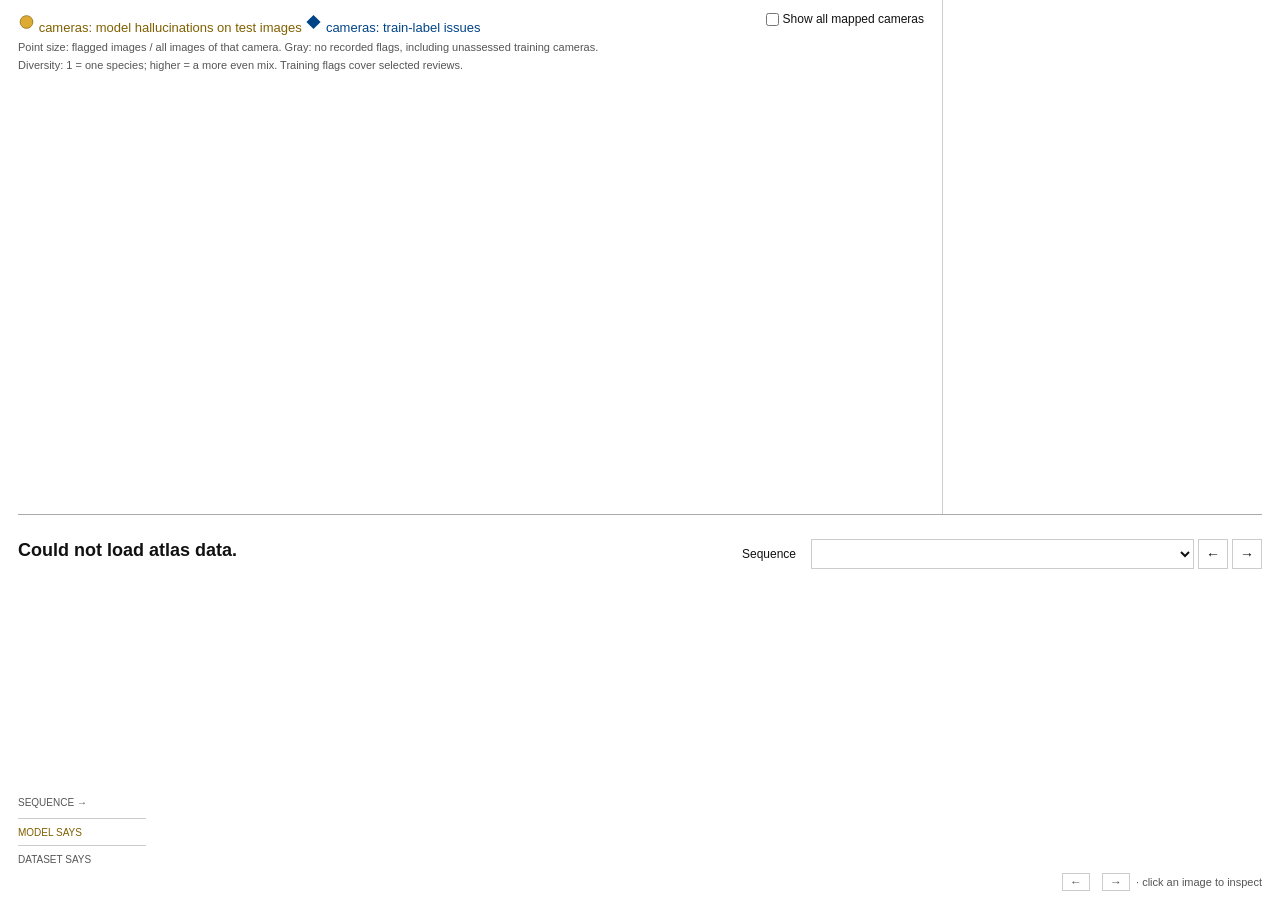
==== phase1/pair_b/src/web/atlas.html @ 5501d14b "hallucinations group B" ====
<!doctype html>
<html lang="en">
  <head>
    <meta charset="utf-8">
    <meta content="width=device-width,initial-scale=1" name="viewport">
    <title>Camera label audit / training and test</title>
    <style>
      :root {
        --model: #806000;
        --train: #004488;
        --muted: #555;
        --rule: #ccc;
      }

      * {
        box-sizing: border-box;
      }

      html, body {
        margin: 0;
        height: 100%;
        overflow: hidden;
      }

      body {
        font: 14px Arial, sans-serif;
        color: #111;
        background: white;
      }

      button, select {
        font: inherit;
        color: inherit;
        background: white;
        border: 1px solid var(--rule);
        padding: 5px 8px;
      }

      button {
        cursor: pointer;
      }

      button:hover {
        background: #eee;
      }

      button:disabled {
        opacity: .35;
        cursor: default;
      }

      button:focus-visible, select:focus-visible, [tabindex]:focus-visible {
        outline: 2px solid #405fc9;
        outline-offset: 2px;
      }

      h2, p {
        margin: 0;
      }

      .app {
        height: 100dvh;
        padding: 0 18px 8px;
        display: grid;
        grid-template-rows: minmax(220px, 1fr) 78px 300px;
        overflow: hidden;
      }

      .overview {
        display: grid;
        grid-template-columns: minmax(0, 1fr) 320px;
        gap: 18px;
        min-height: 0;
      }

      .sequence-panel {
        min-height: 0;
        border-left: 1px solid var(--rule);
        padding: 12px 0 8px 12px;
      }

      .sequence-panel svg {
        display: block;
        width: 100%;
        height: 100%;
      }

      .plot {
        position: relative;
        min-height: 0;
        overflow: hidden;
      }

      .map {
        display: block;
        width: 100%;
        height: 100%;
      }

      .node {
        cursor: pointer;
      }

      .plottools {
        position: absolute;
        inset: 12px 0 auto;
        display: flex;
        justify-content: space-between;
        align-items: flex-start;
        gap: 10px;
        z-index: 1;
        pointer-events: none;
      }

      .plottools>* {
        pointer-events: auto;
        background: white;
      }

      .legend {
        gap: 22px;
        font-size: 13px;
      }

      .legend b {
        font-weight: normal;
      }

      .legend small {
        font-size: 11px;
        color: #555;
      }

      .legend svg {
        width: 17px;
        height: 20px;
      }

      .plotlegend p {
        font-size: 11px;
        color: #555;
        margin-top: 6px;
      }

      .maptools {
        font-size: 13px;
      }

      .maptools label {
        white-space: nowrap;
      }

      .model-ink {
        color: var(--model);
      }

      .dataset-ink {
        color: #555;
      }

      .train-ink {
        color: var(--train);
      }

      .tflag {
        background: #e1eef7;
        color: #004488;
      }

      .casebar {
        border-top: 1px solid #aaa;
        display: grid;
        grid-template-columns: minmax(0, 1fr) 520px;
        gap: 25px;
        align-items: center;
      }

      .caseintro h2 {
        font-size: 18px;
        font-weight: 600;
      }

      .caseintro p {
        font-size: 12px;
        line-height: 1.4;
        margin-top: 6px;
        color: #555;
      }

      .casecontrols {
        display: grid;
        grid-template-columns: 65px minmax(0, 1fr) 30px 30px;
        gap: 4px;
        align-items: center;
      }

      .casecontrols select {
        font-size: 12px;
        height: 30px;
        min-width: 0;
      }

      .casecontrols button {
        padding: 5px;
        height: 30px;
      }

      .evidence {
        display: grid;
        grid-template-columns: 128px minmax(0, 1fr);
        grid-template-rows: minmax(0, 1fr) 20px;
        column-gap: 10px;
        min-height: 0;
        padding-top: 3px;
      }

      .rowlabels, .frame {
        display: grid;
        grid-template-rows: minmax(0, 1fr) 27px 27px;
        min-height: 0;
      }

      .rowlabels {
        font-size: 10px;
      }

      .rowlabels span {
        display: flex;
        align-items: center;
        border-top: 1px solid #ccc;
      }

      .rowlabels span:first-child {
        border: 0;
        align-items: flex-end;
        padding-bottom: 10px;
        color: #555;
      }

      .frames {
        display: flex;
        gap: 7px;
        min-width: 0;
        min-height: 0;
      }

      .frame {
        flex: 1;
        min-width: 0;
        max-width: 550px;
        border: 0;
        padding: 0;
        text-align: center;
        background: white;
      }

      .frame.selected .photo {
        outline: 2px solid #111;
        outline-offset: -2px;
      }

      .photo {
        min-height: 0;
        position: relative;
        background: #222;
        overflow: hidden;
      }

      .photo img {
        display: block;
        width: 100%;
        height: 100%;
        object-fit: contain;
      }

      .frameindex {
        position: absolute;
        top: 5px;
        left: 5px;
        padding: 3px 5px;
        background: #222b;
        color: white;
        font-size: 10px;
      }

      .track {
        display: flex;
        align-items: center;
        justify-content: center;
        border-top: 1px solid #ccc;
        font-size: 12px;
        overflow: hidden;
        white-space: nowrap;
        padding: 0 3px;
        gap: 3px;
      }

      .track span {
        overflow: hidden;
        text-overflow: ellipsis;
      }

      .conf {
        font-size: 9px;
        opacity: .8;
        flex-shrink: 0;
      }

      .mflag {
        background: #fbf3db;
        color: #806000;
      }

      .sequencefoot {
        grid-column: 1/-1;
        display: flex;
        justify-content: space-between;
        align-items: center;
        gap: 15px;
        font-size: 11px;
        color: #555;
      }

      .framepages {
        display: flex;
        align-items: center;
        gap: 6px;
      }

      .framepages button {
        padding: 1px 7px;
        font-size: 12px;
      }

      .tooltip {
        position: fixed;
        display: none;
        z-index: 20;
        background: white;
        border: 1px solid #111;
        padding: 10px 12px;
        font-size: 11px;
        line-height: 1.7;
        pointer-events: none;
        max-width: 280px;
      }

      .close {
        position: absolute;
        right: 20px;
        top: 20px;
        font-size: 11px;
      }

      @media (max-height: 850px) {
        .app {
          grid-template-rows: minmax(190px, 1fr) 78px 230px;
        }
        .frame, .rowlabels {
          grid-template-rows: minmax(0, 1fr) 24px 24px;
        }
      }

      @media (max-width: 1200px) {
        .plottools {
          flex-wrap: wrap;
        }
        .maptools {
          margin-left: auto;
        }
        .legend {
          font-size: 11px;
          gap: 14px;
        }
        .plotlegend p {
          font-size: 10px;
        }
        .casebar {
          grid-template-columns: minmax(0, 1fr) 420px;
          gap: 15px;
        }
        .caseintro h2 {
          font-size: 16px;
        }
        .caseintro p {
          font-size: 11px;
        }
        .evidence {
          grid-template-columns: 96px minmax(0, 1fr);
        }
        .track {
          font-size: 10px;
        }
        .conf {
          display: none;
        }
        .sequencefoot {
          font-size: 9px;
        }
      }

      .casecontrols label {
        font-size: 12px;
      }

      .allcameras {
        display: flex;
        align-items: center;
        gap: 4px;
        font-size: 12px;
        white-space: nowrap;
      }

      .allcameras input {
        margin: 0;
      }

      .image-dialog {
        width: min(1100px, 94vw);
        height: 93vh;
        border: 0;
        padding: 16px;
      }

      .image-dialog[open] {
        display: grid;
        grid-template-rows: 35px minmax(0, 1fr) auto;
      }

      .image-dialog::backdrop {
        background: #000b;
      }

      .image-dialog img {
        width: 100%;
        height: 100%;
        object-fit: contain;
        background: #222;
      }

      .image-dialog .close {
        position: absolute;
        top: 12px;
        right: 16px;
      }

      .image-dialog p {
        font-size: 12px;
        margin-top: 10px;
      }

      @media (max-width: 900px) {
        .overview {
          grid-template-columns: 1fr;
        }
        .sequence-panel {
          border-left: 0;
          border-top: 1px solid var(--rule);
          padding: 8px 0;
        }
        .sequence-panel svg {
          height: 360px;
        }

        html, body {
          overflow: auto;
        }
        .app {
          height: auto;
          min-height: 100dvh;
          grid-template-rows: auto auto auto;
          gap: 12px;
          overflow: visible;
        }
        .plottools {
          position: static;
          margin-top: 12px;
        }
        .map {
          height: 220px;
        }
        .casebar {
          grid-template-columns: 1fr;
          gap: 10px;
          padding-top: 12px;
        }
        .evidence {
          grid-template-columns: 80px minmax(0, 1fr);
          grid-template-rows: 260px auto;
          row-gap: 8px;
        }
        .frames {
          overflow-x: auto;
        }
        .frame {
          flex: 0 0 140px;
        }
        .sequencefoot {
          flex-wrap: wrap;
          gap: 6px;
          font-size: 10px;
          padding-bottom: 8px;
        }
      }
    </style>
  </head>
  <body>
    <div class="app">
      <div class="overview">
        <main aria-label="Camera clear-background share and species diversity with model hallucinations and label issues" class="plot">
          <div class="plottools">
            <div class="plotlegend">
              <div aria-label="Marker legend and reviewed frame totals" class="legend">
                <span class="model-ink" title="Cameras with model hallucinations on ID-test or unseen-camera test images">
                  <svg aria-hidden="true" viewBox="0 0 24 24">
                    <circle cx="12" cy="12" r="9" fill="#DDAA33" stroke="#876400" stroke-width="1"></circle>
                  </svg>
                  <b id="modelTotal"></b>
                  cameras: model hallucinations on test images
                </span>
                <span class="train-ink" title="Cameras with at least one training-label issue">
                  <svg aria-hidden="true" viewBox="0 0 24 24"><path d="M12 2 L22 12 L12 22 L2 12Z" fill="#004488"></path></svg>
                  <b id="trainingTotal"></b>
                  cameras: train-label issues
                </span>
              </div>
              <p>Point size: flagged images / all images of that camera. Gray: no recorded flags, including unassessed training cameras.</p>
              <p>Diversity: 1 = one species; higher = a more even mix. Training flags cover selected reviews.</p>
            </div>
            <div class="maptools">
              <label class="allcameras">
                <input id="showAllCameras" type="checkbox">
                Show all mapped cameras
              </label>
            </div>
          </div>
          <svg aria-label="Camera clear-background share and species diversity: gold model findings and navy training-label findings" class="map" id="cameraMap" role="group" tabindex="0" viewBox="0 0 1400 500">
          </svg>
        </main>
        <aside class="sequence-panel" aria-label="First and last frame flags by training camera">
          <svg id="sequenceChart" aria-label="First and last frame flag rates; select a training camera" role="group"></svg>
        </aside>
      </div>
      <section aria-label="Selected evidence story" class="casebar">
        <div class="caseintro">
          <h2 id="caseTitle"></h2>
          <p id="caseExplanation"></p>
        </div>
        <div class="casecontrols">
          <label for="caseSelect">Sequence</label>
          <select aria-label="Sequence from selected camera" id="caseSelect"></select>
          <button aria-label="Previous evidence sequence" id="previousCase">←</button>
          <button aria-label="Next evidence sequence" id="nextCase">→</button>
        </div>
      </section>
      <section aria-label="Sequence comparison of model outputs or training reviews with dataset labels" class="evidence">
        <div class="rowlabels">
          <span>SEQUENCE →</span>
          <span class="model-ink" id="predictionRowLabel">MODEL SAYS</span>
          <span class="dataset-ink" id="datasetRowLabel">DATASET SAYS</span>
        </div>
        <div class="frames" id="frames"></div>
        <div class="sequencefoot">
          <span id="sequenceMeta"></span>
          <span class="framepages">
            <button aria-label="Previous ten frames" id="previousFrames">←</button>
            <span id="framePage"></span>
            <button aria-label="Next ten frames" id="nextFrames">→</button>
            · click an image to inspect
          </span>
        </div>
      </section>
    </div>
    <div class="tooltip" id="tooltip"></div>
    <dialog class="image-dialog" id="frameOverlay" aria-label="Frame evidence">
      <button class="close" id="closeFrame">Close ×</button>
      <div id="zoomTitle"></div>
      <img alt="Selected original camera-trap image" id="largeImage">
      <p id="largeCaption"></p>
    </dialog>
    <script src="atlas.js?v=15"></script>
  </body>
</html>
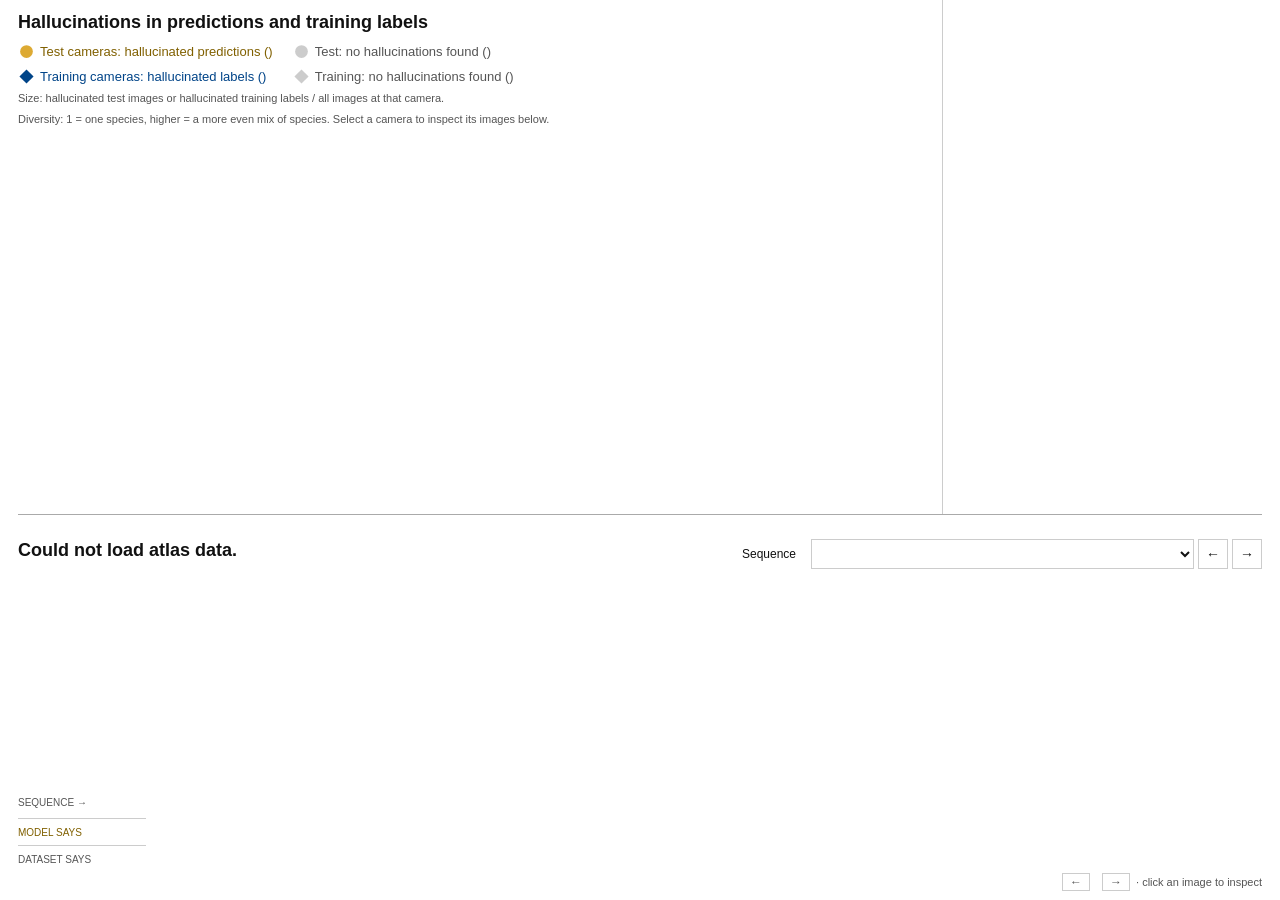
==== commit a0b9c4e9: "Add more cameras and refine the viewer" ====
--- a/phase1/pair_b/src/web/atlas.html
+++ b/phase1/pair_b/src/web/atlas.html
@@ -54,7 +54,7 @@
         outline-offset: 2px;
       }
 
-      h2, p {
+      h1, h2, p {
         margin: 0;
       }
 
@@ -75,18 +75,28 @@
 
       .sequence-panel {
         min-height: 0;
+        max-width: 334px;
+        overflow-y: auto;
         border-left: 1px solid var(--rule);
-        padding: 12px 0 8px 12px;
+        padding: 12px 0 0 12px;
       }
 
       .sequence-panel svg {
         display: block;
-        width: 100%;
-        height: 100%;
+        width: 320px;
+        max-width: 100%;
+        height: auto;
+      }
+
+      .sequence-axis {
+        position: sticky;
+        bottom: 0;
+        background: white;
       }
 
       .plot {
-        position: relative;
+        display: grid;
+        grid-template-rows: auto minmax(0, 1fr);
         min-height: 0;
         overflow: hidden;
       }
@@ -101,53 +111,44 @@
         cursor: pointer;
       }
 
-      .plottools {
-        position: absolute;
-        inset: 12px 0 auto;
-        display: flex;
-        justify-content: space-between;
-        align-items: flex-start;
-        gap: 10px;
-        z-index: 1;
-        pointer-events: none;
-      }
-
-      .plottools>* {
-        pointer-events: auto;
-        background: white;
+      .plotlegend {
+        padding-top: 12px;
+      }
+
+      .plotlegend h1 {
+        font-size: 18px;
+        font-weight: 600;
+        margin-bottom: 10px;
       }
 
       .legend {
-        gap: 22px;
+        display: grid;
+        grid-template-columns: repeat(2, minmax(0, max-content));
+        gap: 8px 20px;
         font-size: 13px;
+      }
+
+      .legend > span {
+        display: inline-flex;
+        align-items: center;
+        gap: 5px;
       }
 
       .legend b {
         font-weight: normal;
       }
 
-      .legend small {
-        font-size: 11px;
-        color: #555;
-      }
-
       .legend svg {
         width: 17px;
-        height: 20px;
+        height: 17px;
+        flex-shrink: 0;
       }
 
       .plotlegend p {
         font-size: 11px;
+        line-height: 1.4;
         color: #555;
         margin-top: 6px;
-      }
-
-      .maptools {
-        font-size: 13px;
-      }
-
-      .maptools label {
-        white-space: nowrap;
       }
 
       .model-ink {
@@ -362,12 +363,6 @@
       }
 
       @media (max-width: 1200px) {
-        .plottools {
-          flex-wrap: wrap;
-        }
-        .maptools {
-          margin-left: auto;
-        }
         .legend {
           font-size: 11px;
           gap: 14px;
@@ -401,18 +396,6 @@
 
       .casecontrols label {
         font-size: 12px;
-      }
-
-      .allcameras {
-        display: flex;
-        align-items: center;
-        gap: 4px;
-        font-size: 12px;
-        white-space: nowrap;
-      }
-
-      .allcameras input {
-        margin: 0;
       }
 
       .image-dialog {
@@ -456,10 +439,8 @@
         .sequence-panel {
           border-left: 0;
           border-top: 1px solid var(--rule);
-          padding: 8px 0;
-        }
-        .sequence-panel svg {
-          height: 360px;
+          padding: 8px 0 0;
+          max-height: 360px;
         }
 
         html, body {
@@ -472,12 +453,8 @@
           gap: 12px;
           overflow: visible;
         }
-        .plottools {
-          position: static;
-          margin-top: 12px;
-        }
         .map {
-          height: 220px;
+          height: auto;
         }
         .casebar {
           grid-template-columns: 1fr;
@@ -507,38 +484,36 @@
   <body>
     <div class="app">
       <div class="overview">
-        <main aria-label="Camera clear-background share and species diversity with model hallucinations and label issues" class="plot">
-          <div class="plottools">
-            <div class="plotlegend">
-              <div aria-label="Marker legend and reviewed frame totals" class="legend">
-                <span class="model-ink" title="Cameras with model hallucinations on ID-test or unseen-camera test images">
-                  <svg aria-hidden="true" viewBox="0 0 24 24">
-                    <circle cx="12" cy="12" r="9" fill="#DDAA33" stroke="#876400" stroke-width="1"></circle>
-                  </svg>
-                  <b id="modelTotal"></b>
-                  cameras: model hallucinations on test images
-                </span>
-                <span class="train-ink" title="Cameras with at least one training-label issue">
-                  <svg aria-hidden="true" viewBox="0 0 24 24"><path d="M12 2 L22 12 L12 22 L2 12Z" fill="#004488"></path></svg>
-                  <b id="trainingTotal"></b>
-                  cameras: train-label issues
-                </span>
-              </div>
-              <p>Point size: flagged images / all images of that camera. Gray: no recorded flags, including unassessed training cameras.</p>
-              <p>Diversity: 1 = one species; higher = a more even mix. Training flags cover selected reviews.</p>
+        <main aria-label="Camera clear-background share and species diversity with model hallucinations and hallucinated training labels" class="plot">
+          <header class="plotlegend">
+            <h1>Hallucinations in predictions and training labels</h1>
+            <div aria-label="Camera marker legend" class="legend">
+              <span class="model-ink">
+                <svg aria-hidden="true" viewBox="0 0 24 24"><circle cx="12" cy="12" r="9" fill="#DDAA33"></circle></svg>
+                <span>Test cameras: hallucinated predictions (<b id="modelTotal"></b>)</span>
+              </span>
+              <span class="dataset-ink">
+                <svg aria-hidden="true" viewBox="0 0 24 24"><circle cx="12" cy="12" r="9" fill="#ccc"></circle></svg>
+                <span>Test: no hallucinations found (<b id="clearTestTotal"></b>)</span>
+              </span>
+              <span class="train-ink">
+                <svg aria-hidden="true" viewBox="0 0 24 24"><path d="M12 2 L22 12 L12 22 L2 12Z" fill="#004488"></path></svg>
+                <span>Training cameras: hallucinated labels (<b id="trainingTotal"></b>)</span>
+              </span>
+              <span class="dataset-ink">
+                <svg aria-hidden="true" viewBox="0 0 24 24"><path d="M12 2 L22 12 L12 22 L2 12Z" fill="#ccc"></path></svg>
+                <span>Training: no hallucinations found (<b id="clearTrainTotal"></b>)</span>
+              </span>
             </div>
-            <div class="maptools">
-              <label class="allcameras">
-                <input id="showAllCameras" type="checkbox">
-                Show all mapped cameras
-              </label>
-            </div>
-          </div>
-          <svg aria-label="Camera clear-background share and species diversity: gold model findings and navy training-label findings" class="map" id="cameraMap" role="group" tabindex="0" viewBox="0 0 1400 500">
+            <p>Size: hallucinated test images or hallucinated training labels / all images at that camera.</p>
+            <p>Diversity: 1 = one species, higher = a more even mix of species. Select a camera to inspect its images below.</p>
+          </header>
+          <svg aria-label="Camera clear-background share and species diversity: gold model findings and navy hallucinated training labels" class="map" id="cameraMap" role="group" tabindex="0" viewBox="0 0 1400 500">
           </svg>
         </main>
-        <aside class="sequence-panel" aria-label="First and last frame flags by training camera">
-          <svg id="sequenceChart" aria-label="First and last frame flag rates; select a training camera" role="group"></svg>
+        <aside class="sequence-panel" aria-label="First and last training-label hallucinations" tabindex="0">
+          <svg id="sequenceChart" aria-label="First and last training-label hallucination rates, select a camera" role="group"></svg>
+          <svg id="sequenceAxis" class="sequence-axis" viewBox="0 0 320 28" aria-label="Hallucinated training labels (%)" role="img"></svg>
         </aside>
       </div>
       <section aria-label="Selected evidence story" class="casebar">
@@ -578,6 +553,6 @@
       <img alt="Selected original camera-trap image" id="largeImage">
       <p id="largeCaption"></p>
     </dialog>
-    <script src="atlas.js?v=15"></script>
+    <script src="atlas.js?v=19"></script>
   </body>
 </html>
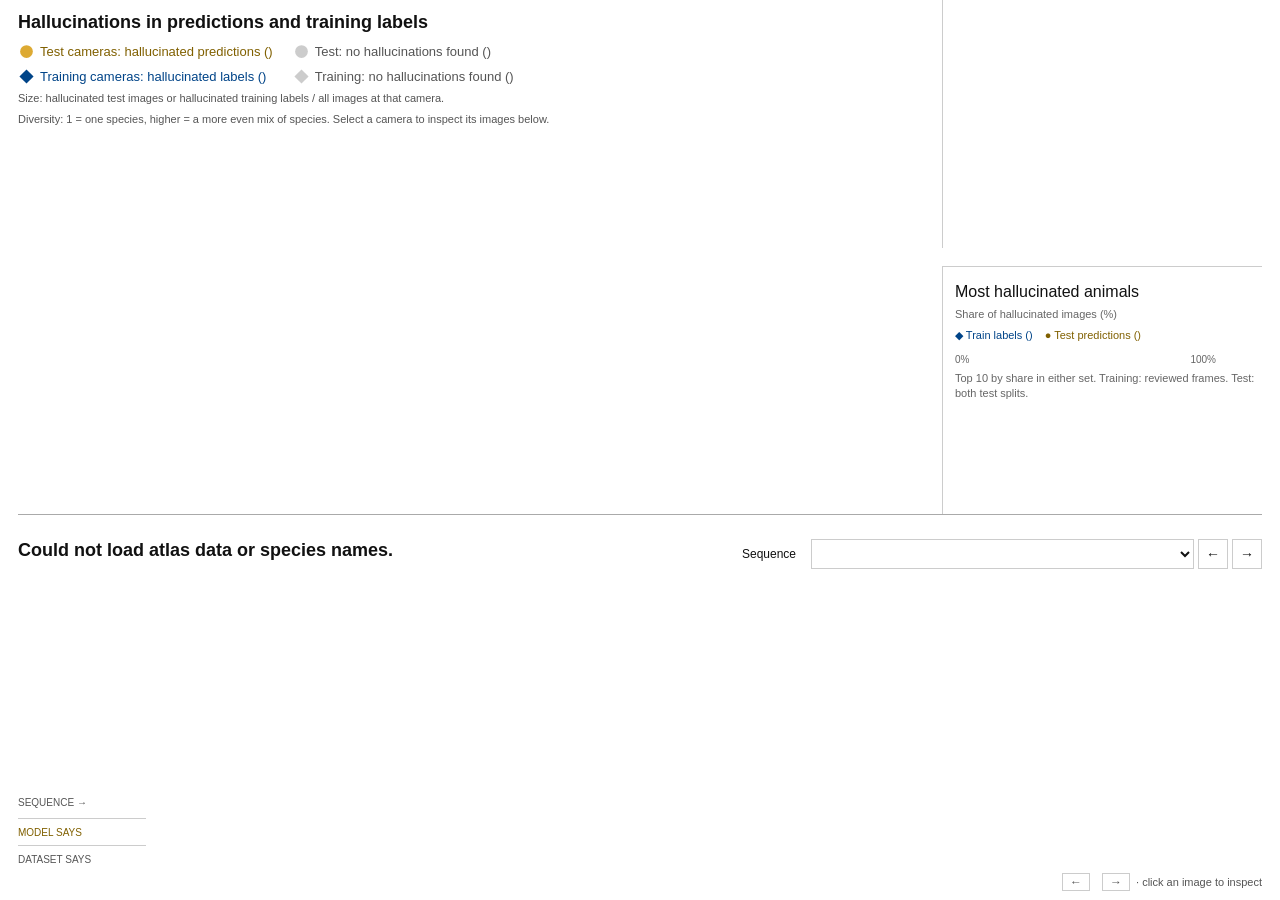
==== commit aeacc8fd: "proper listing in the UI that we had before - grouping hallucinated animals" ====
--- a/phase1/pair_b/src/web/atlas.html
+++ b/phase1/pair_b/src/web/atlas.html
@@ -68,7 +68,7 @@
 
       .overview {
         display: grid;
-        grid-template-columns: minmax(0, 1fr) 320px;
+        grid-template-columns: minmax(0, 1fr) 320px 300px;
         gap: 18px;
         min-height: 0;
       }
@@ -86,6 +86,99 @@
         width: 320px;
         max-width: 100%;
         height: auto;
+      }
+
+      .species-panel {
+        min-height: 0;
+        overflow-y: auto;
+        border-left: 1px solid var(--rule);
+        padding: 16px 0 8px 12px;
+      }
+
+      .species-panel h2 {
+        font-size: 16px;
+        font-weight: normal;
+      }
+
+      .species-panel p, .species-key {
+        font-size: 11px;
+        line-height: 1.4;
+        margin-top: 6px;
+      }
+
+      .species-panel p, .species-scale {
+        color: #666;
+      }
+
+      .species-key {
+        display: flex;
+        flex-wrap: wrap;
+        gap: 4px 12px;
+      }
+
+      .species-scale {
+        display: flex;
+        justify-content: space-between;
+        margin: 10px 46px 0 0;
+        font-size: 10px;
+      }
+
+      .species-row {
+        display: block;
+        width: 100%;
+        margin: 8px 0 10px;
+        padding: 0;
+        border: 0;
+        background: transparent;
+        text-align: left;
+      }
+
+      .species-row[aria-pressed="true"] .species-name {
+        color: #b33;
+      }
+
+      .species-name {
+        font-size: 12px;
+        margin-bottom: 3px;
+        overflow: hidden;
+        text-overflow: ellipsis;
+        white-space: nowrap;
+      }
+
+      .species-bar {
+        display: grid;
+        grid-template-columns: minmax(0, 1fr) 40px;
+        gap: 6px;
+        align-items: center;
+        font-size: 10px;
+        line-height: 13px;
+        text-align: right;
+      }
+
+      .bar-track {
+        height: 7px;
+        background: #f3f3f3;
+      }
+
+      .bar-track span {
+        display: block;
+        height: 100%;
+      }
+
+      @media (min-width: 901px) and (max-width: 1500px) {
+        .overview {
+          grid-template-columns: minmax(0, 1fr) 320px;
+          grid-template-rows: minmax(0, 1fr) minmax(0, 1fr);
+        }
+        .plot {
+          grid-row: 1 / 3;
+        }
+        .sequence-panel, .species-panel {
+          grid-column: 2;
+        }
+        .species-panel {
+          border-top: 1px solid var(--rule);
+        }
       }
 
       .sequence-axis {
@@ -436,7 +529,7 @@
         .overview {
           grid-template-columns: 1fr;
         }
-        .sequence-panel {
+        .sequence-panel, .species-panel {
           border-left: 0;
           border-top: 1px solid var(--rule);
           padding: 8px 0 0;
@@ -514,6 +607,17 @@
         <aside class="sequence-panel" aria-label="First and last training-label hallucinations" tabindex="0">
           <svg id="sequenceChart" aria-label="First and last training-label hallucination rates, select a camera" role="group"></svg>
           <svg id="sequenceAxis" class="sequence-axis" viewBox="0 0 320 28" aria-label="Hallucinated training labels (%)" role="img"></svg>
+        </aside>
+        <aside class="species-panel" aria-label="Animals in hallucinated labels and predictions" tabindex="0">
+          <h2>Most hallucinated animals</h2>
+          <p>Share of hallucinated images (%)</p>
+          <div class="species-key">
+            <span class="train-ink">◆ Train labels (<b id="trainSpeciesTotal"></b>)</span>
+            <span class="model-ink">● Test predictions (<b id="testSpeciesTotal"></b>)</span>
+          </div>
+          <div class="species-scale"><span>0%</span><span>100%</span></div>
+          <div id="speciesChart"></div>
+          <p>Top 10 by share in either set. Training: reviewed frames. Test: both test splits.</p>
         </aside>
       </div>
       <section aria-label="Selected evidence story" class="casebar">
